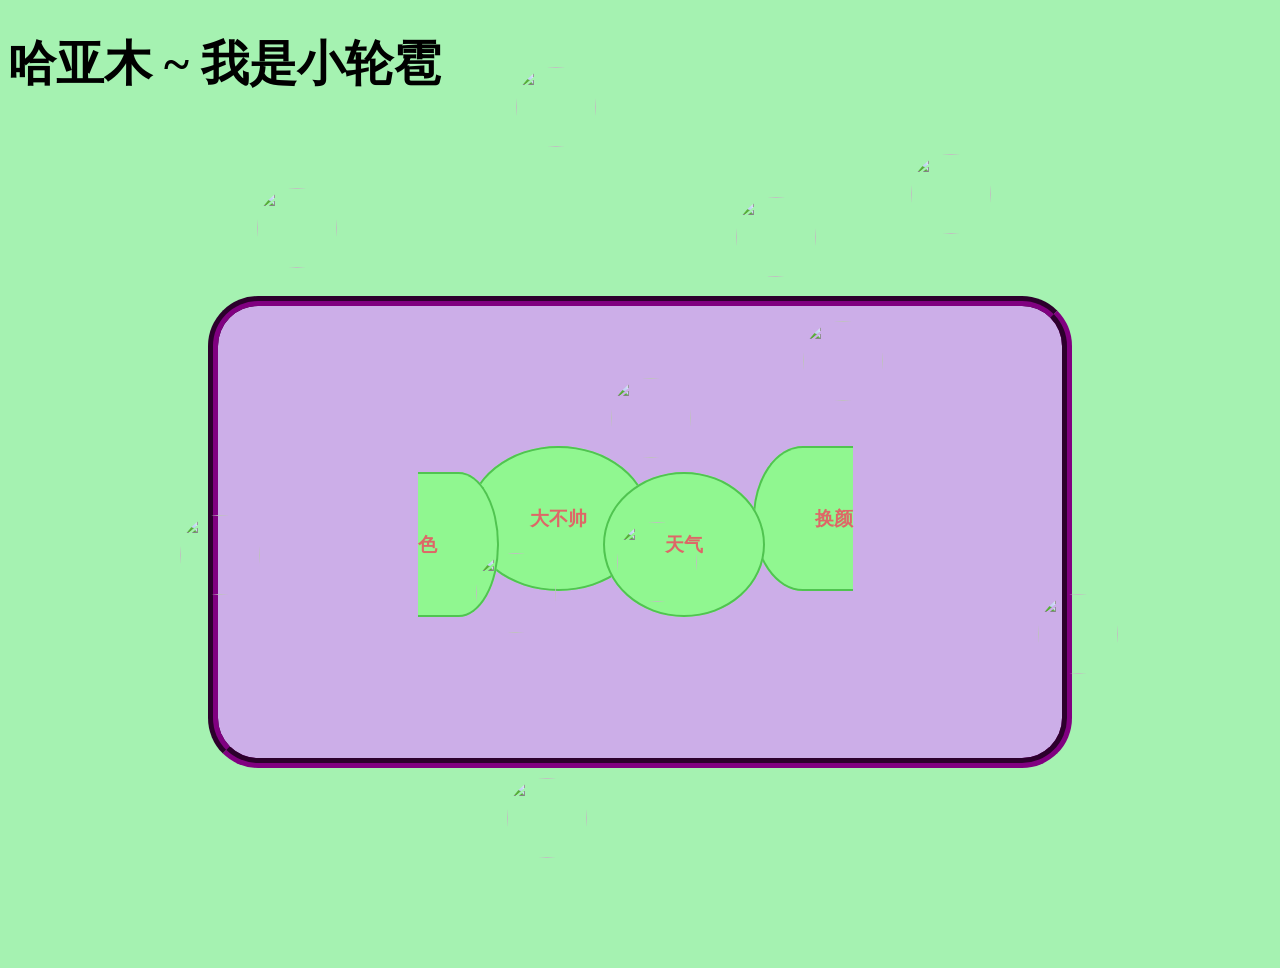
==== index.html @ a7addf3a "Add files via upload" ====
<!DOCTYPE html>
<html lang="en">
<head>
    <meta charset="UTF-8">
    <meta name="viewport" content="width=device-width, initial-scale=1.0">
    <title>小轮雹的什么东西不知道</title>
    <link rel="stylesheet" href="style.css">
</head>
<body>
    <h1 class="heading">哈亚木 ~ 我是小轮雹</h1>
    <div class="content">
    <a href="dashuai.html" target="_blank">大不帅</a>
    <a href="chancecolor.html"target="_blank">换颜色</a>
    <a href="lipump.html"target="_blank">天气</a>
</div>
<div class="crazy-gallery">
  <img src="img/note1.jpg">
  <img src="img/note2.jpg">
  <img src="img/note3.jpg">
  <img src="img/note4.jpg">
  <img src="img/note5.jpg">
  <img src="img/note6.jpg">
  <img src="img/note7.jpg">
  <img src="img/note8.jpg">
  <img src="img/note9.jpg">
  <img src="img/note10.jpg">
  <img src="img/note11.jpg">
</div>
<script src="script.js"></script>
</body>
</html>
---- style.css ----
body{
    background-color: rgb(165, 242, 177);
}
.content{
border: 10px groove purple;
border-radius: 50px;
color: rgb(208, 0, 166);
background-color: rgb(204, 174, 232);
margin: 200px;
padding: 200px;
gap: 50px;
}

a {
    border: 2px solid rgb(80, 196, 80);
    background-color: rgb(144, 247, 144);
    margin: 50px;
    padding: 60px;
    text-decoration: none;
    color: rgb(222, 103, 103);
    font-weight: bold;
    border-radius: 50%;
    transition: all 0.3s ease-in-out;
    font-size: 1.2rem;

}

a:hover {
    font-size: 2rem;
    background-color: rgb(61, 153, 61);
    background: linear-gradient(to right, yellow, pink);
    box-shadow: 0 0 20px rgba(255, 255, 255, 0.6);
    transform: scale(1.1);
}

.heading{
    font-family: 'Comic Sans MS', cursive;
    animation: sparkle 3s infinite alternate;
    display: flex;
    justify-self: center;
    font-size: 3rem;
}

.crazy-gallery {
    position: fixed;
    top: 0;
    left: 0;
    width: 100vw;
    height: 100vh;
    pointer-events: none; 
    z-index: 999;
}

.crazy-gallery img {
    position: absolute;
    width: 80px;
    height: 80px;
    border-radius: 50%;
    transition: all 0.4s ease;
    pointer-events: auto; 
}
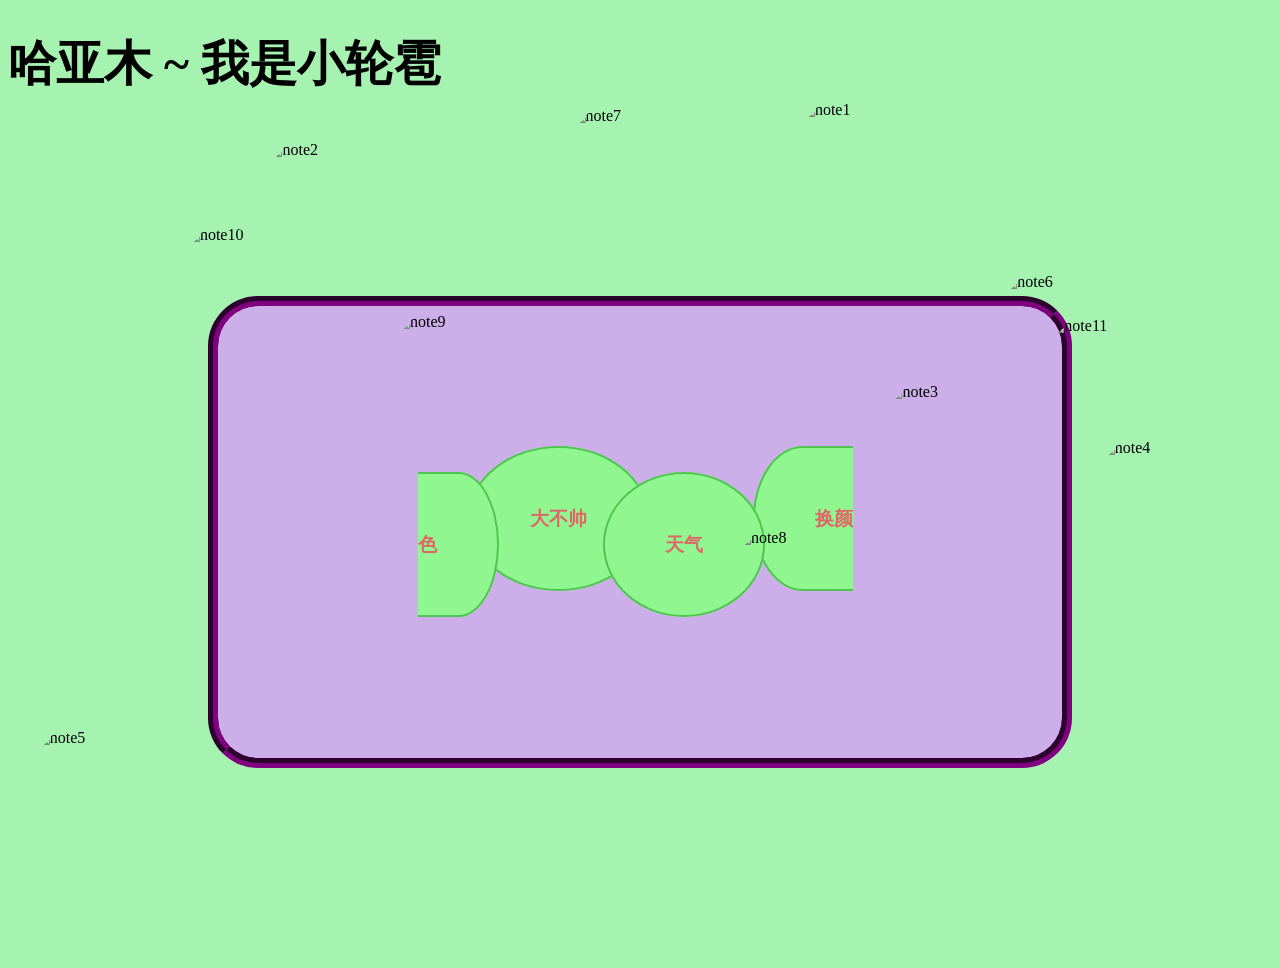
==== commit 9906cd51: "Update index.html" ====
--- a/index.html
+++ b/index.html
@@ -1,31 +1,33 @@
 <!DOCTYPE html>
 <html lang="en">
 <head>
-    <meta charset="UTF-8">
-    <meta name="viewport" content="width=device-width, initial-scale=1.0">
-    <title>小轮雹的什么东西不知道</title>
-    <link rel="stylesheet" href="style.css">
+  <meta charset="UTF-8" />
+  <meta name="viewport" content="width=device-width, initial-scale=1.0"/>
+  <title>小轮雹的秘密花园</title>
+  <link rel="stylesheet" href="style.css"/>
 </head>
 <body>
-    <h1 class="heading">哈亚木 ~ 我是小轮雹</h1>
-    <div class="content">
+  <h1 class="heading">哈亚木 ~ 我是小轮雹</h1>
+  <div class="content">
     <a href="dashuai.html" target="_blank">大不帅</a>
-    <a href="chancecolor.html"target="_blank">换颜色</a>
-    <a href="lipump.html"target="_blank">天气</a>
-</div>
-<div class="crazy-gallery">
-  <img src="img/note1.jpg">
-  <img src="img/note2.jpg">
-  <img src="img/note3.jpg">
-  <img src="img/note4.jpg">
-  <img src="img/note5.jpg">
-  <img src="img/note6.jpg">
-  <img src="img/note7.jpg">
-  <img src="img/note8.jpg">
-  <img src="img/note9.jpg">
-  <img src="img/note10.jpg">
-  <img src="img/note11.jpg">
-</div>
-<script src="script.js"></script>
+    <a href="chancecolor.html" target="_blank">换颜色</a>
+    <a href="lipump.html" target="_blank">天气</a>
+  </div>
+
+  <div class="crazy-gallery">
+    <img src="note1.jpg" alt="note1" />
+    <img src="note2.jpg" alt="note2" />
+    <img src="note3.jpg" alt="note3" />
+    <img src="note4.jpg" alt="note4" />
+    <img src="note5.jpg" alt="note5" />
+    <img src="note6.jpg" alt="note6" />
+    <img src="note7.jpg" alt="note7" />
+    <img src="note8.jpg" alt="note8" />
+    <img src="note9.jpg" alt="note9" />
+    <img src="note10.jpg" alt="note10" />
+    <img src="note11.jpg" alt="note11" />
+  </div>
+
+  <script src="script.js"></script>
 </body>
-</html>+</html>
